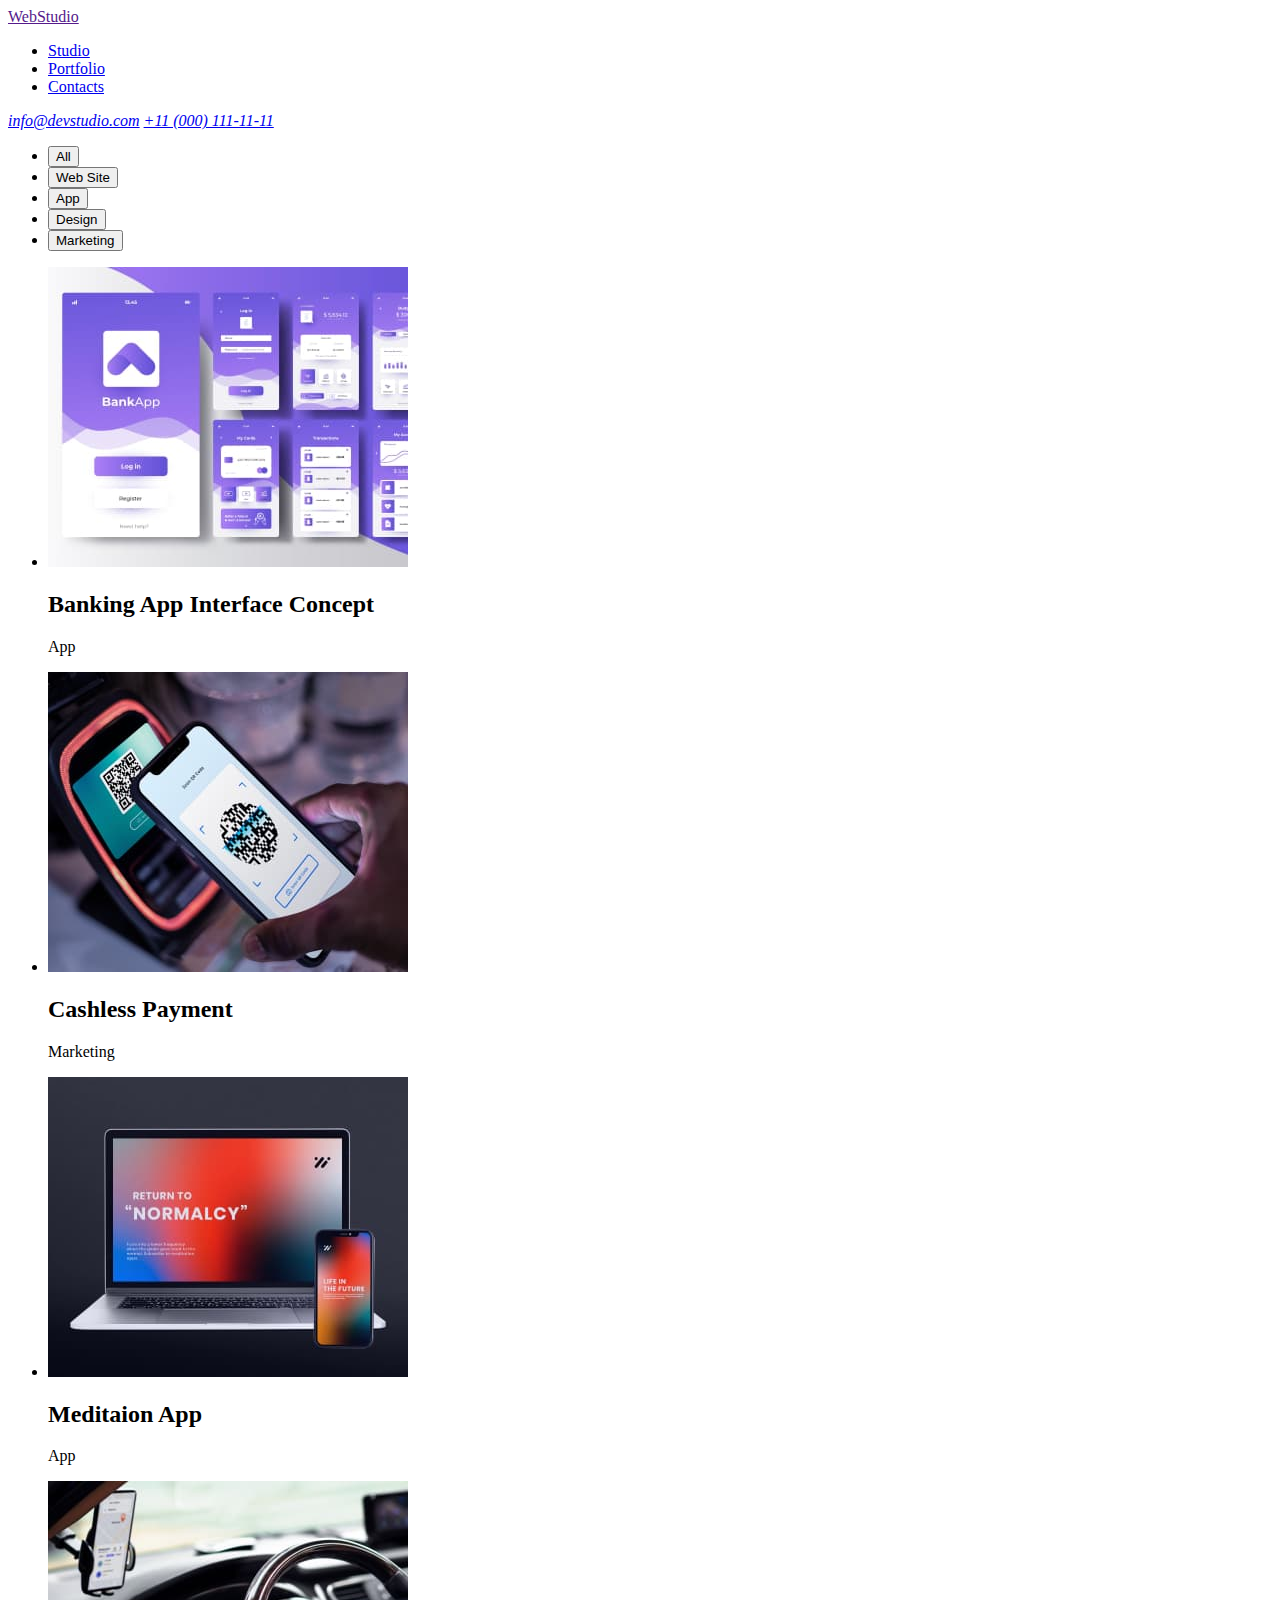
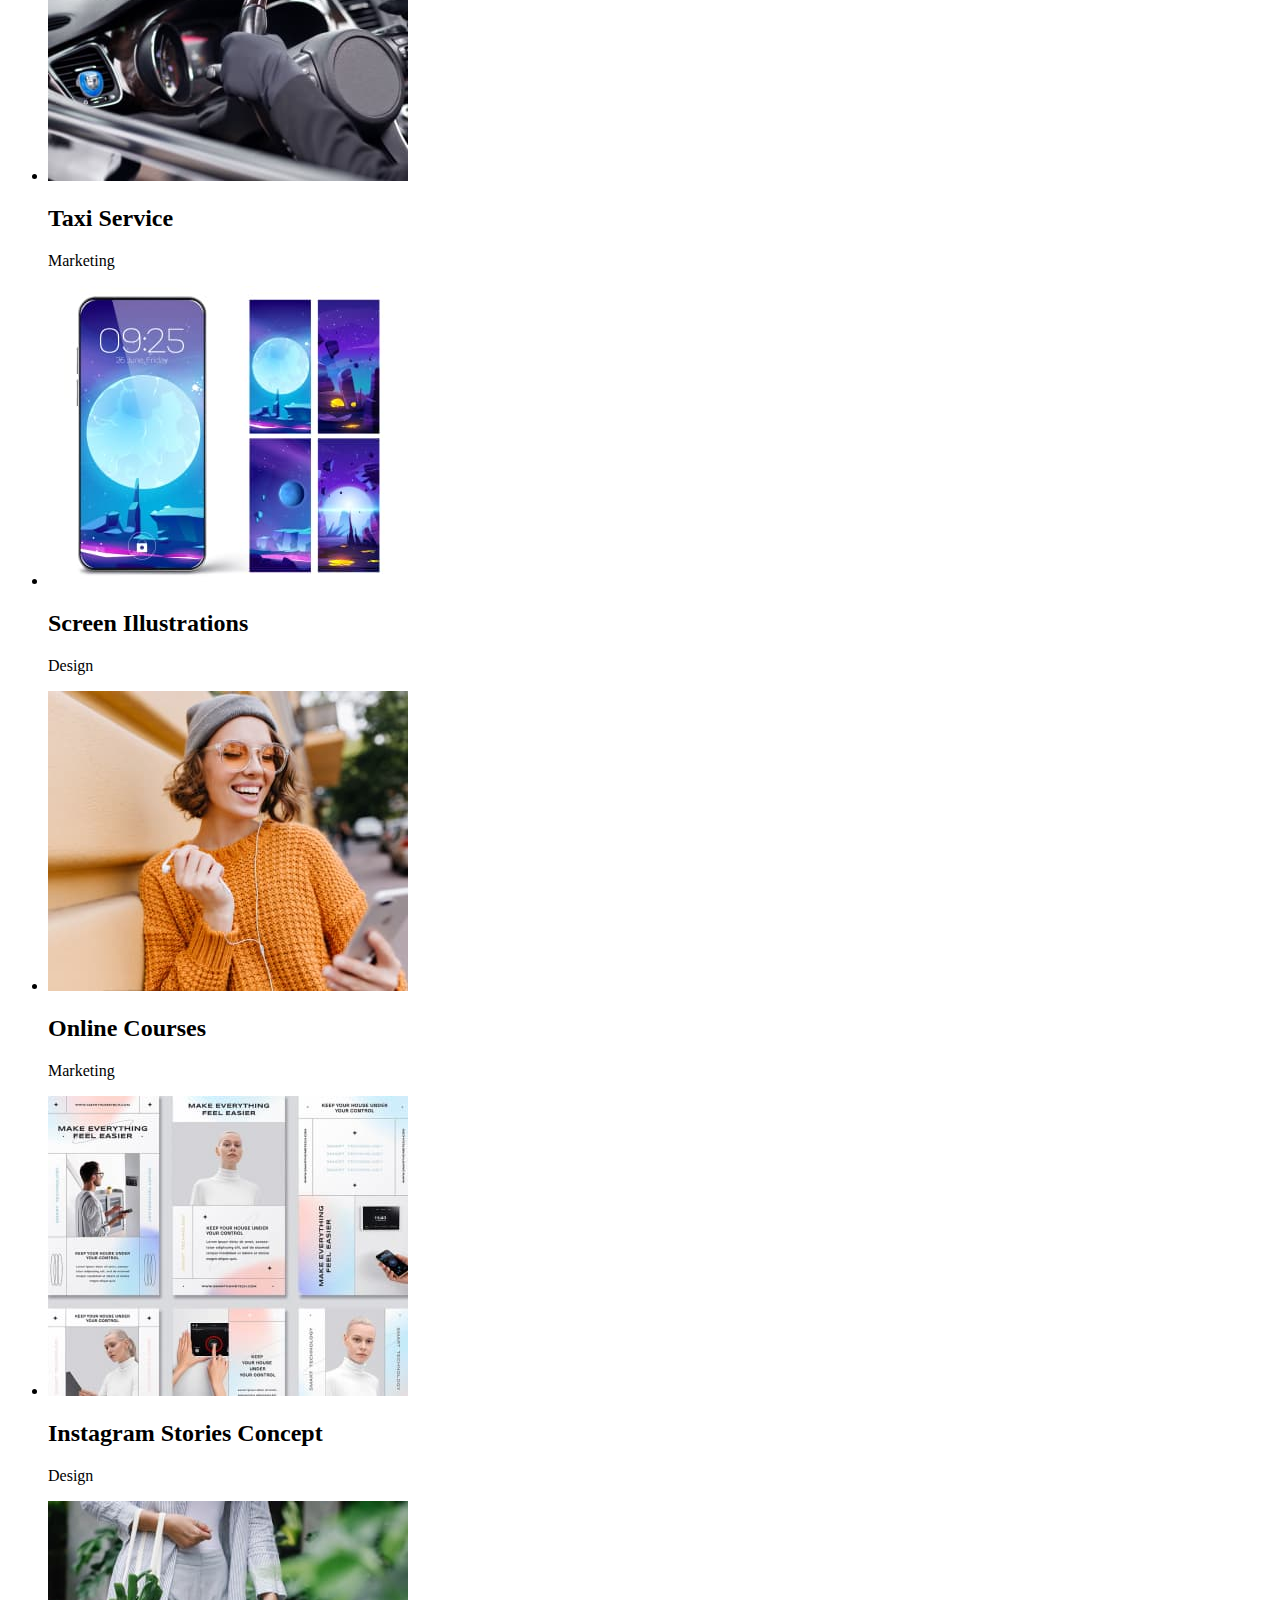
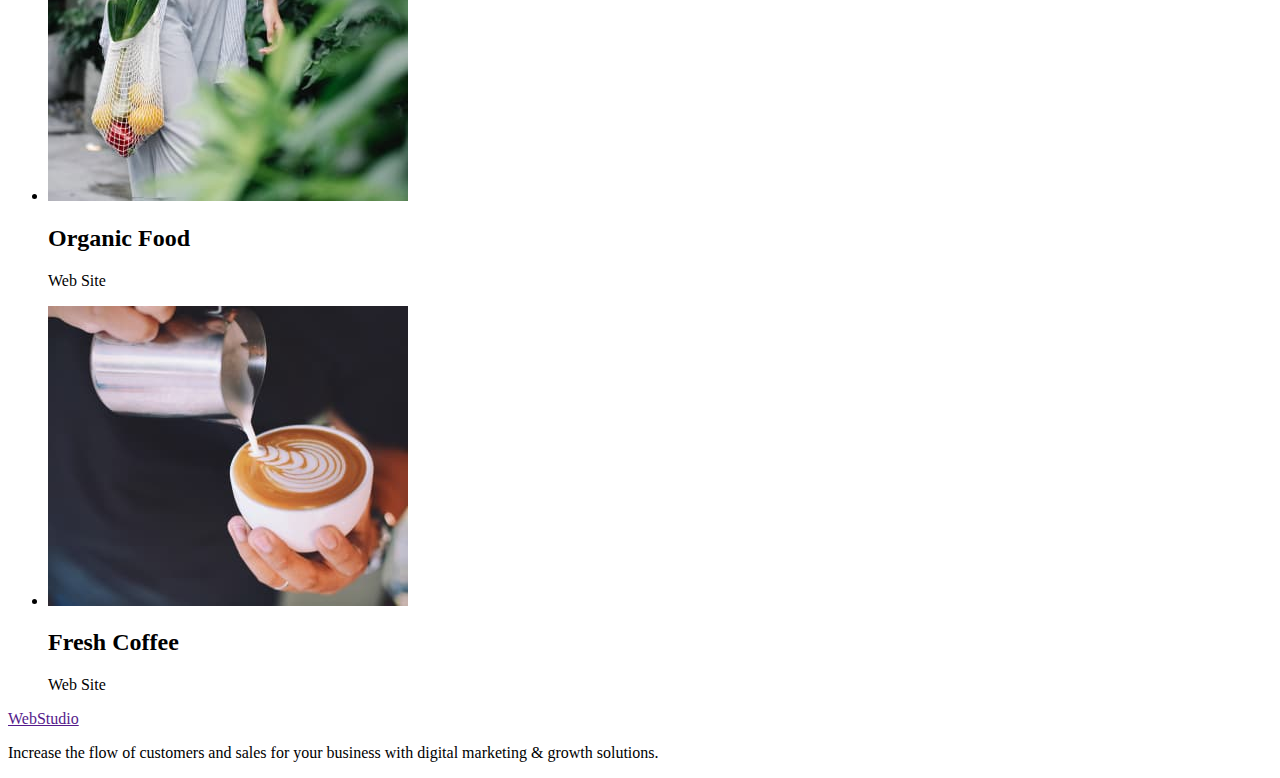
==== portfolio.html @ aa78f2b3 "add portfolio" ====
<!DOCTYPE html>
<html lang="en">
  <head>
    <meta charset="UTF-8" />
    <meta http-equiv="X-UA-Compatible" content="IE=edge" />
    <meta name="viewport" content="width=device-width, initial-scale=1.0" />
    <title>WebStudio</title>
  </head>
  <body>
    <header>
      <nav>
        <a href="">WebStudio</a>
        <ul>
          <li><a href="./index.html">Studio</a></li>
          <li><a href="#">Portfolio</a></li>
          <li><a href="#">Contacts</a></li>
        </ul>
      </nav>
      <address>
        <a href="mailto:info@devstudio.com">info@devstudio.com</a>
        <a href="tel:+110001111111">+11 (000) 111-11-11</a>
      </address>
    </header>
    <main>
      <section>
        <h1 hidden>produckt navigation</h1>
        <ul>
          <li><button type="button">All</button></li>
          <li><button type="button">Web Site</button></li>
          <li><button type="button">App</button></li>
          <li><button type="button">Design</button></li>
          <li><button type="button">Marketing</button></li>
        </ul>
      </section>
      <section>
        <ul>
          <li>
            <img
              src="./images/example-product/banking-app.jpg"
              alt="example banking app interface concept"
              width="360"
              height="300"
            />
            <h2>Banking App Interface Concept</h2>
            <p>App</p>
          </li>
          <li>
            <img
              src="./images/example-product/cashless-payment.jpg"
              alt="example cashless payment"
              width="360"
              height="300"
            />
            <h2>Cashless Payment</h2>
            <p>Marketing</p>
          </li>
          <li>
            <img
              src="./images/example-product/meditation-app.jpg"
              alt="example meditaion app"
              width="360"
              height="300"
            />
            <h2>Meditaion App</h2>
            <p>App</p>
          </li>
        </ul>
      </section>
      <section>
        <ul>
          <li>
            <img
              src="./images/example-product/taxi-servise.jpg"
              alt="example taxi service"
              width="360"
              height="300"
            />
            <h2>Taxi Service</h2>
            <p>Marketing</p>
          </li>
          <li>
            <img
              src="./images/example-product/screen-illustration.jpg"
              alt="example screen illustrations"
              width="360"
              height="300"
            />
            <h2>Screen Illustrations</h2>
            <p>Design</p>
          </li>
          <li>
            <img
              src="./images/example-product/online-courses.jpg"
              alt="example online courses"
              width="360"
              height="300"
            />
            <h2>Online Courses</h2>
            <p>Marketing</p>
          </li>
        </ul>
      </section>
      <section>
        <ul>
          <li>
            <img
              src="./images/example-product/instagram-stories-concept.jpg"
              alt="example Instagram Stories Concept"
              width="360"
              height="300"
            />
            <h2>Instagram Stories Concept</h2>
            <p>Design</p>
          </li>
          <li>
            <img
              src="./images/example-product/organic-food.jpg"
              alt="example Organic Food"
              width="360"
              height="300"
            />
            <h2>Organic Food</h2>
            <p>Web Site</p>
          </li>
          <li>
            <img
              src="./images/example-product/fresh-coffee.jpg"
              alt="example Fresh Coffee"
              width="360"
              height="300"
            />
            <h2>Fresh Coffee</h2>
            <p>Web Site</p>
          </li>
        </ul>
      </section>
    </main>
    <footer>
      <a href="">WebStudio</a>
      <p>
        Increase the flow of customers and sales for your business with digital
        marketing & growth solutions.
      </p>
    </footer>
  </body>
</html>
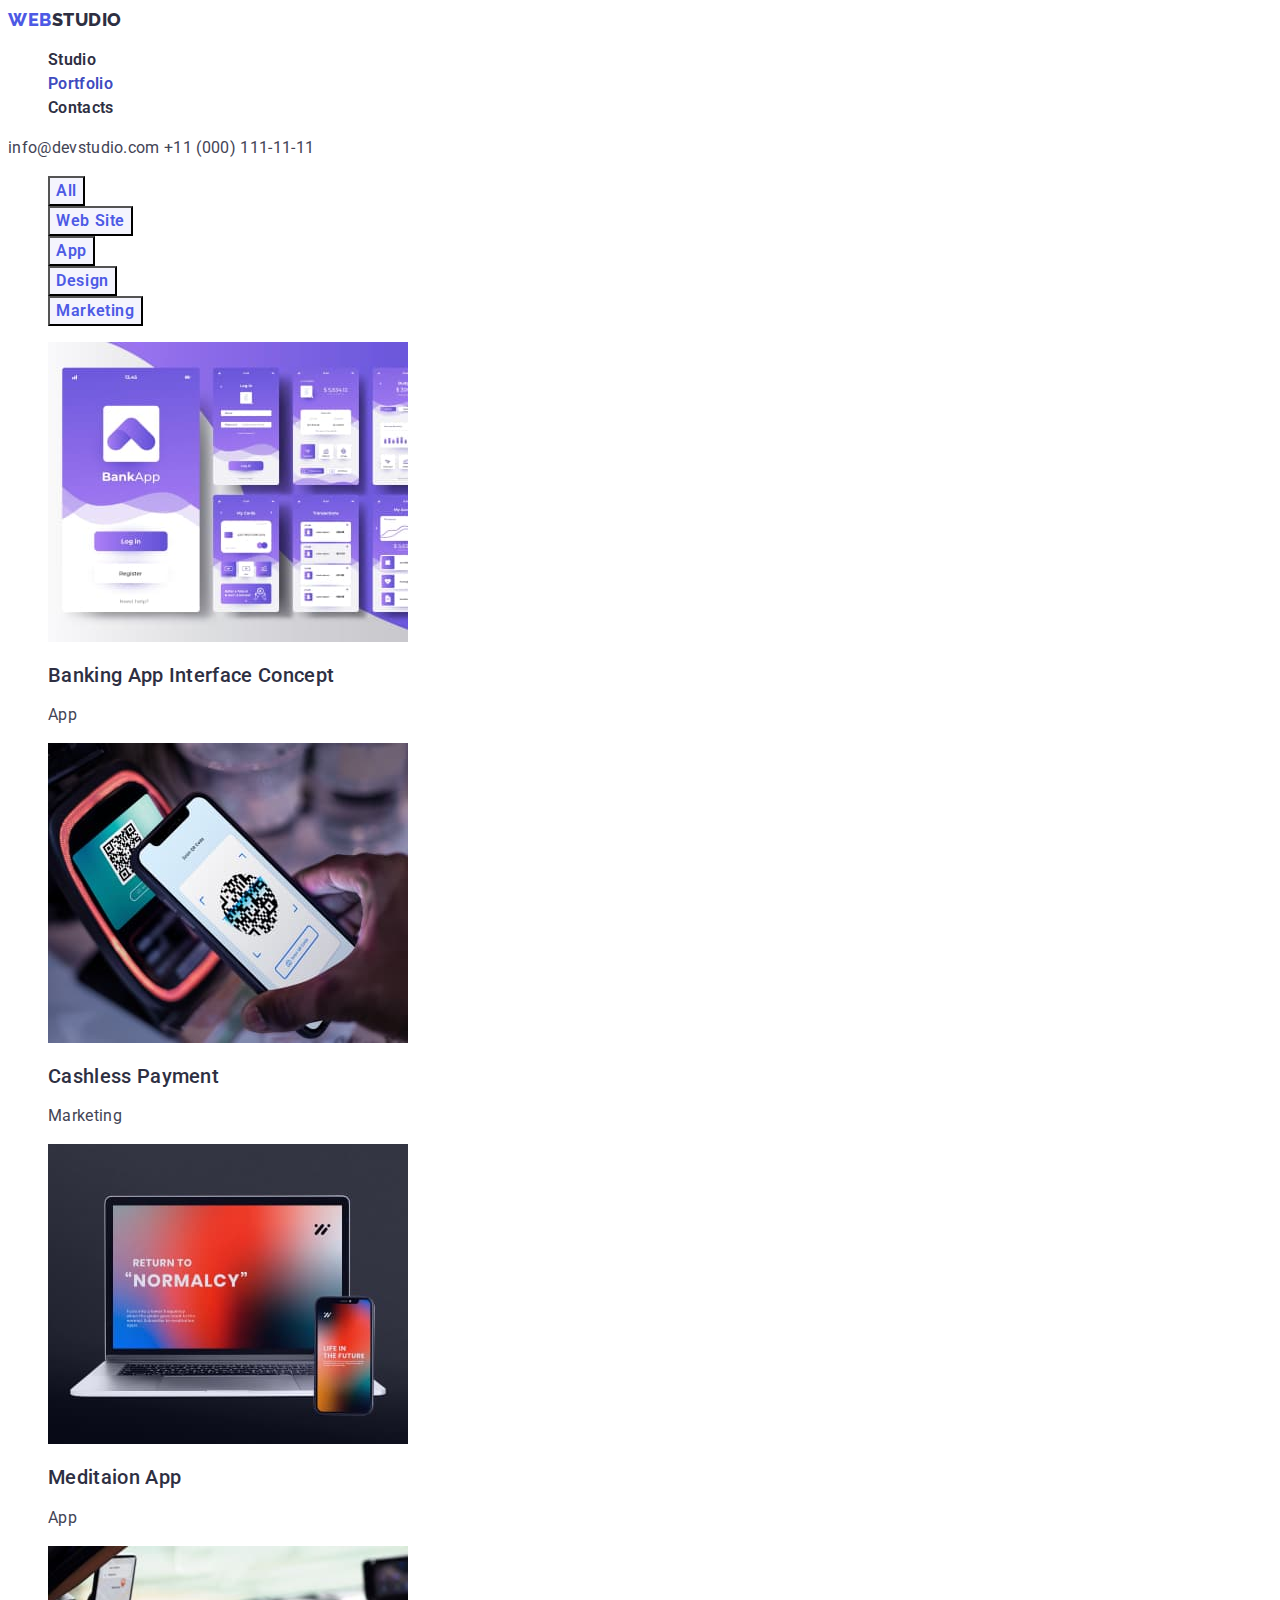
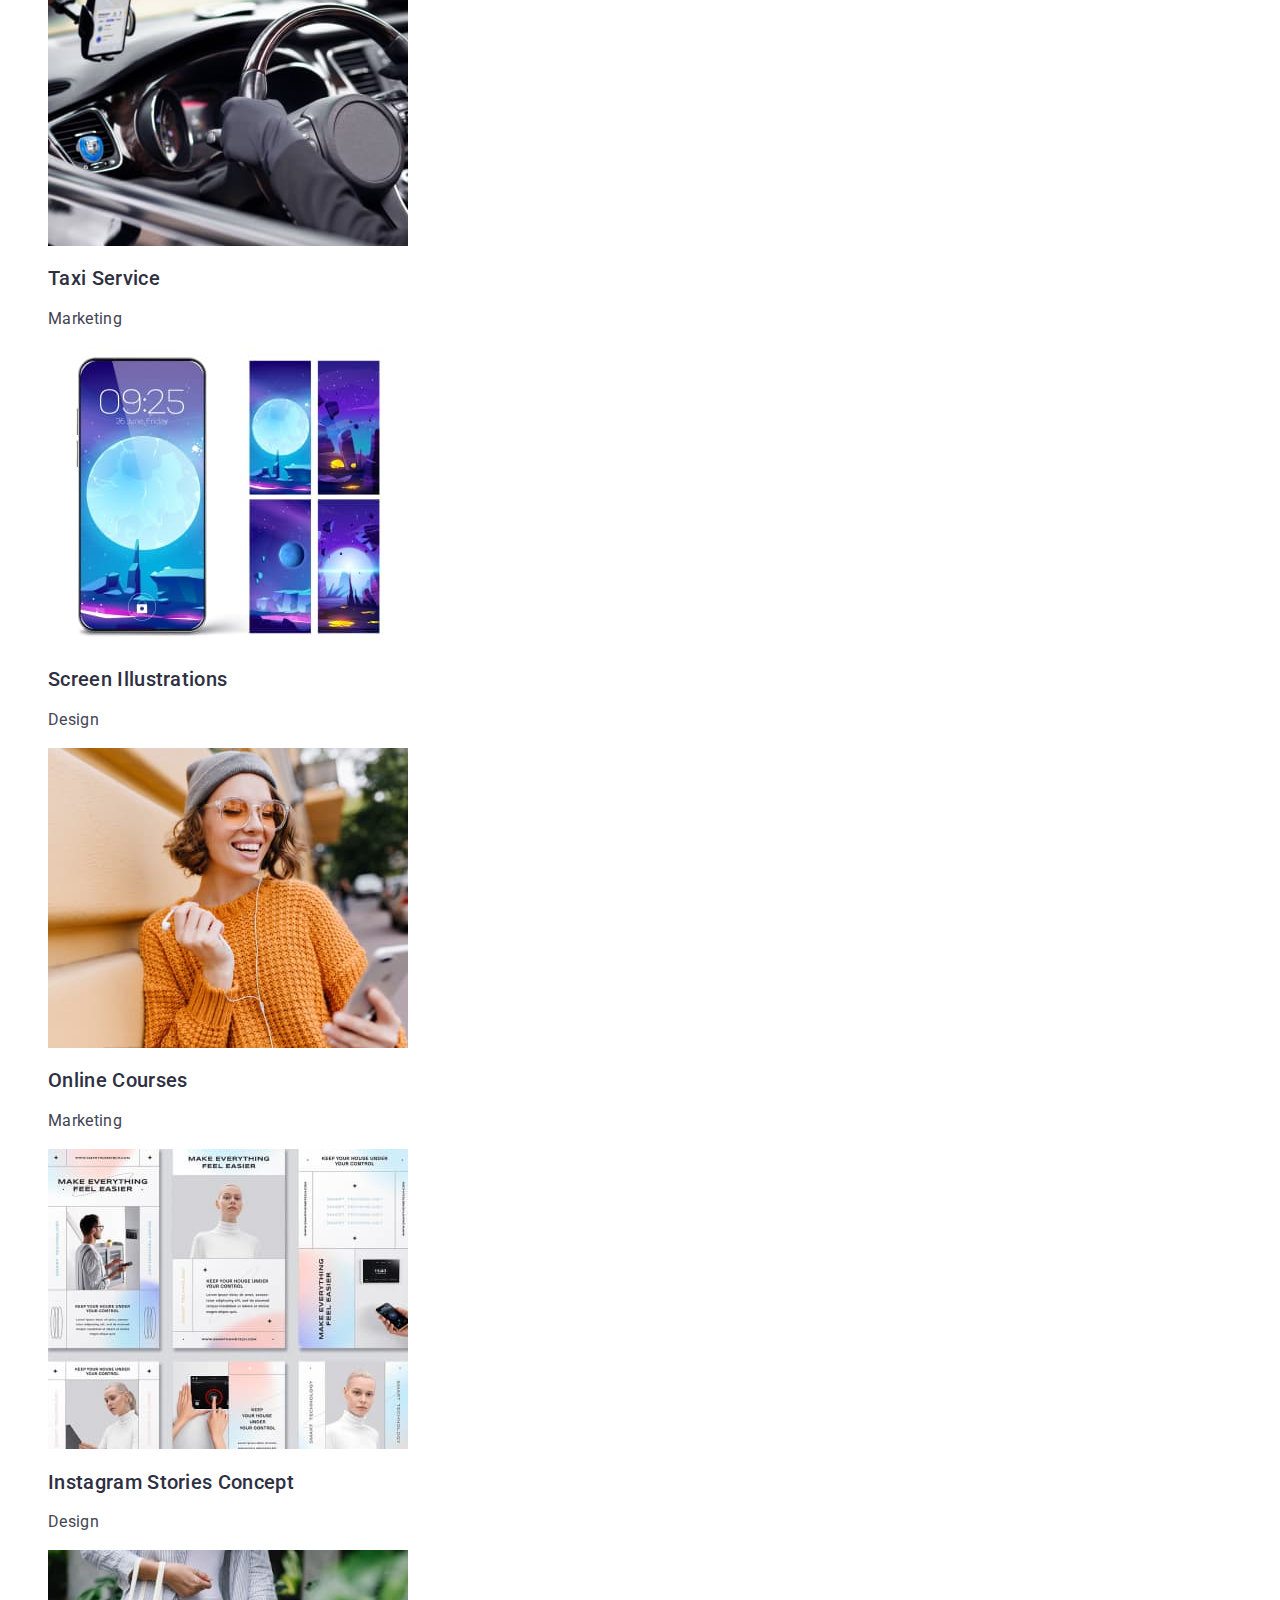
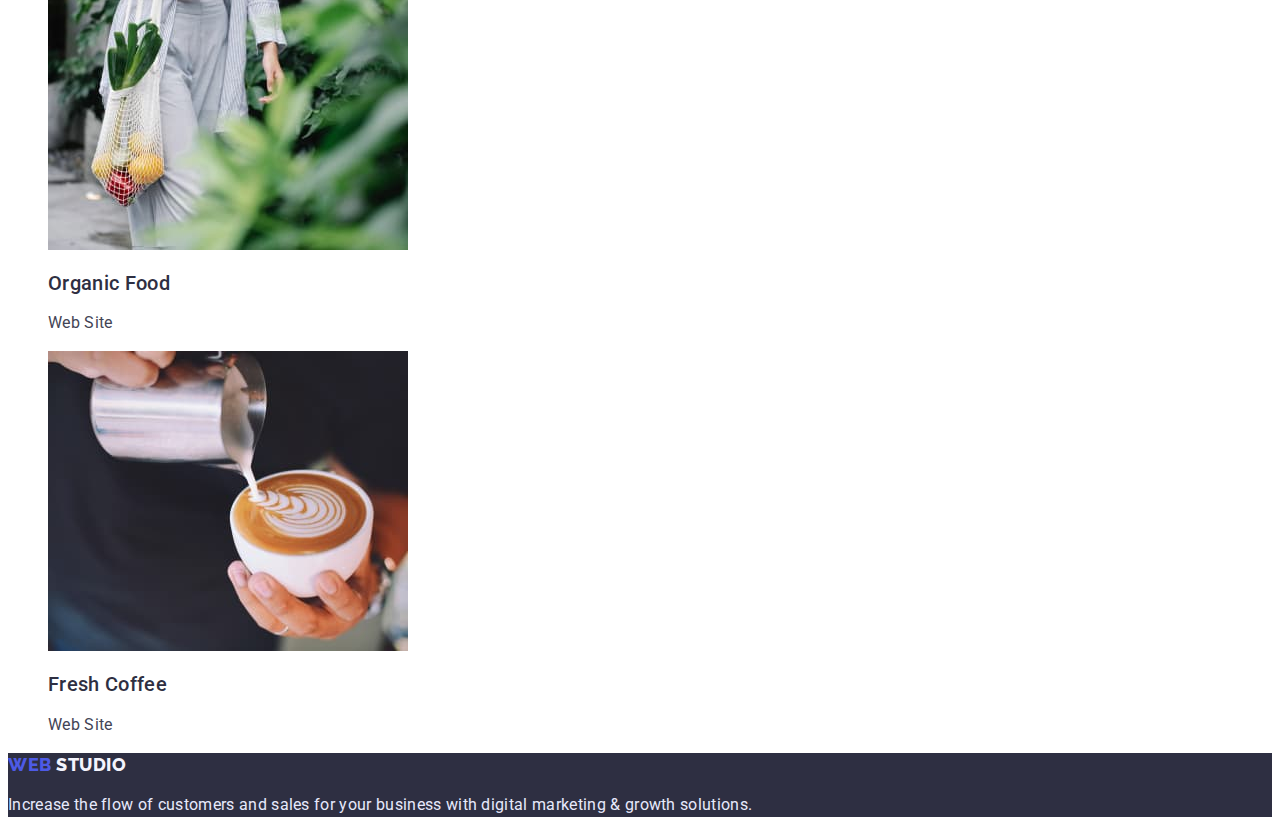
==== commit ada256cd: "add portfolio and styles" ====
--- a/portfolio.html
+++ b/portfolio.html
@@ -5,139 +5,172 @@
     <meta http-equiv="X-UA-Compatible" content="IE=edge" />
     <meta name="viewport" content="width=device-width, initial-scale=1.0" />
     <title>WebStudio</title>
+    <link rel="preconnect" href="https://fonts.googleapis.com" />
+    <link rel="preconnect" href="https://fonts.gstatic.com" crossorigin />
+    <link
+      href="https://fonts.googleapis.com/css2?family=Raleway:wght@800&family=Roboto:wght@400;500;700&display=swap"
+      rel="stylesheet"
+    />
+    <link rel="stylesheet" href="./css/styles.css" />
   </head>
   <body>
-    <header>
-      <nav>
-        <a href="">WebStudio</a>
-        <ul>
-          <li><a href="./index.html">Studio</a></li>
-          <li><a href="#">Portfolio</a></li>
-          <li><a href="#">Contacts</a></li>
+    <!----------- Header------ -->
+    <header class="header">
+      <!-- ------Navigation----- -->
+      <nav class="navigation">
+        <a class="studio-logo" href=""><span class="logo">Web</span>Studio</a>
+        <ul class="menu list">
+          <li class="menu-item">
+            <a class="link" href="./index.html">Studio</a>
+          </li>
+          <li class="menu-item">
+            <a class="link link-current" href="./portfolio.html">Portfolio</a>
+          </li>
+          <li class="menu-item">
+            <a class="link" href="#">Contacts</a>
+          </li>
         </ul>
       </nav>
-      <address>
-        <a href="mailto:info@devstudio.com">info@devstudio.com</a>
-        <a href="tel:+110001111111">+11 (000) 111-11-11</a>
+      <!-- -------Address------- -->
+      <address class="address">
+        <a class="link-address" href="mailto:info@devstudio.com"
+          >info@devstudio.com</a
+        >
+        <a class="link-address" href="tel:+110001111111">+11 (000) 111-11-11</a>
       </address>
     </header>
     <main>
-      <section>
-        <h1 hidden>produckt navigation</h1>
-        <ul>
-          <li><button type="button">All</button></li>
-          <li><button type="button">Web Site</button></li>
-          <li><button type="button">App</button></li>
-          <li><button type="button">Design</button></li>
-          <li><button type="button">Marketing</button></li>
+      <section class="portfolio">
+        <!--------------- Filter -------------->
+        <h1 class="visually-hidden">filter</h1>
+        <ul class="filter list">
+          <li class="filter-item">
+            <button class="filter-btn" type="button">All</button>
+          </li>
+          <li class="filter-item">
+            <button class="filter-btn" type="button">Web Site</button>
+          </li>
+          <li class="filter-item">
+            <button class="filter-btn" type="button">App</button>
+          </li>
+          <li class="filter-item">
+            <button class="filter-btn" type="button">Design</button>
+          </li>
+          <li class="filter-item">
+            <button class="filter-btn" type="button">Marketing</button>
+          </li>
         </ul>
-      </section>
-      <section>
-        <ul>
-          <li>
+        <!----------------- Examples------------- -->
+        <ul class="examples list">
+          <li class="examples-item">
             <img
+              class="examples-img"
               src="./images/example-product/banking-app.jpg"
               alt="example banking app interface concept"
               width="360"
               height="300"
             />
-            <h2>Banking App Interface Concept</h2>
-            <p>App</p>
+            <h2 class="main-title">Banking App Interface Concept</h2>
+            <p class="main-text">App</p>
           </li>
-          <li>
+          <li class="examples-item">
             <img
+              class="examples-img"
               src="./images/example-product/cashless-payment.jpg"
               alt="example cashless payment"
               width="360"
               height="300"
             />
-            <h2>Cashless Payment</h2>
-            <p>Marketing</p>
+            <h2 class="main-title">Cashless Payment</h2>
+            <p class="main-text">Marketing</p>
           </li>
-          <li>
+          <li class="examples-item">
             <img
+              class="examples-img"
               src="./images/example-product/meditation-app.jpg"
               alt="example meditaion app"
               width="360"
               height="300"
             />
-            <h2>Meditaion App</h2>
-            <p>App</p>
+            <h2 class="main-title">Meditaion App</h2>
+            <p class="main-text">App</p>
           </li>
-        </ul>
-      </section>
-      <section>
-        <ul>
-          <li>
+          <li class="examples-item">
             <img
+              class="examples-img"
               src="./images/example-product/taxi-servise.jpg"
               alt="example taxi service"
               width="360"
               height="300"
             />
-            <h2>Taxi Service</h2>
-            <p>Marketing</p>
+            <h2 class="main-title">Taxi Service</h2>
+            <p class="main-text">Marketing</p>
           </li>
-          <li>
+          <li class="examples-item">
             <img
+              class="examples-img"
               src="./images/example-product/screen-illustration.jpg"
               alt="example screen illustrations"
               width="360"
               height="300"
             />
-            <h2>Screen Illustrations</h2>
-            <p>Design</p>
+            <h2 class="main-title">Screen Illustrations</h2>
+            <p class="main-text">Design</p>
           </li>
-          <li>
+          <li class="examples-item">
             <img
+              class="examples-img"
               src="./images/example-product/online-courses.jpg"
               alt="example online courses"
               width="360"
               height="300"
             />
-            <h2>Online Courses</h2>
-            <p>Marketing</p>
+            <h2 class="main-title">Online Courses</h2>
+            <p class="main-text">Marketing</p>
           </li>
-        </ul>
-      </section>
-      <section>
-        <ul>
-          <li>
+          <li class="examples-item">
             <img
+              class="examples-img"
               src="./images/example-product/instagram-stories-concept.jpg"
               alt="example Instagram Stories Concept"
               width="360"
               height="300"
             />
-            <h2>Instagram Stories Concept</h2>
-            <p>Design</p>
+            <h2 class="main-title">Instagram Stories Concept</h2>
+            <p class="main-text">Design</p>
           </li>
-          <li>
+          <li class="examples-item">
             <img
+              class="examples-img"
               src="./images/example-product/organic-food.jpg"
               alt="example Organic Food"
               width="360"
               height="300"
             />
-            <h2>Organic Food</h2>
-            <p>Web Site</p>
+            <h2 class="main-title">Organic Food</h2>
+            <p class="main-text">Web Site</p>
           </li>
-          <li>
+          <li class="examples-item">
             <img
+              class="examples-img"
               src="./images/example-product/fresh-coffee.jpg"
               alt="example Fresh Coffee"
               width="360"
               height="300"
             />
-            <h2>Fresh Coffee</h2>
-            <p>Web Site</p>
+            <h2 class="main-title">Fresh Coffee</h2>
+            <p class="main-text">Web Site</p>
           </li>
         </ul>
       </section>
     </main>
-    <footer>
-      <a href="">WebStudio</a>
-      <p>
+    <!------------------ Footer----------- -->
+    <footer class="footer">
+      <a class="studio-logo" href="">
+        <span class="logo">Web</span>
+        <span class="studio">Studio</span>
+      </a>
+      <p class="footer-text">
         Increase the flow of customers and sales for your business with digital
         marketing & growth solutions.
       </p>
--- a/css/styles.css
+++ b/css/styles.css
@@ -0,0 +1,191 @@
+:root {
+  --primary-brand: #4d5ae5;
+  --dark: #2e2f42;
+  --pressed-state: #404bbf;
+  --success: #31d0aa;
+  --text: #434455;
+  --subtle-text: #8e8f99;
+  --accent: #e7e9fc;
+  --light: #f4f4fd;
+  --white: #fff;
+}
+
+body {
+  font-family: 'Roboto', sans-serif;
+  letter-spacing: 0.02em;
+  background-color: var(--white);
+}
+.list {
+  list-style: none;
+}
+.link {
+  text-decoration: none;
+}
+.menu .menu-item .link-current {
+  color: var(--pressed-state);
+}
+
+.visually-hidden {
+  position: absolute;
+  width: 1px;
+  height: 1px;
+  margin: -1px;
+  border: 0;
+  padding: 0;
+
+  white-space: nowrap;
+  clip-path: inset(100%);
+  clip: rect(0 0 0 0);
+  overflow: hidden;
+}
+/* ----------Component-------------------- */
+.main-text {
+  font-size: 16px;
+  line-height: 1.5;
+  color: var(--text);
+}
+.main-title {
+  font-weight: 500;
+  font-size: 20px;
+  line-height: 1.2;
+  color: var(--dark);
+}
+.section-title {
+  font-weight: 600;
+  font-size: 36px;
+  line-height: 1.11;
+  text-align: center;
+  text-transform: capitalize;
+  color: var(--dark);
+}
+/* ----------Header-------------------- */
+.header {
+  background-color: var(--white);
+}
+/* -----------Logo------------------- */
+.studio-logo {
+  font-family: 'Raleway', sans-serif;
+  font-weight: 800;
+  font-size: 18px;
+  line-height: 1.33;
+  letter-spacing: 0.03em;
+  text-transform: uppercase;
+  color: var(--dark);
+  text-decoration: none;
+}
+
+.logo {
+  color: var(--primary-brand);
+}
+/*--------------Navigation-------------- */
+.navigation .link {
+  font-weight: 600;
+  font-size: 16px;
+  line-height: 1.5;
+  color: var(--dark);
+  text-decoration: none;
+}
+.menu :hover,
+.menu :focus {
+  color: var(--pressed-state);
+}
+
+.link-address {
+  color: var(--text);
+  text-decoration: none;
+}
+.address {
+  font-style: normal;
+  font-size: 16px;
+  line-height: 1.5;
+}
+.address :hover,
+.address :focus {
+  color: var(--pressed-state);
+}
+/*-------------- Hero----------------- */
+.hero {
+  font-weight: 600;
+  font-size: 56px;
+  line-height: 1.07;
+  text-align: center;
+  letter-spacing: 0.02em;
+  /* color: var(--white); */
+}
+
+.hero-btn {
+  font-family: inherit;
+  cursor: pointer;
+  font-weight: 600;
+  font-size: 16px;
+  line-height: 1.85;
+  display: flex;
+  align-items: center;
+  letter-spacing: 0.04em;
+  background-color: var(--primary-brand);
+  color: var(--white);
+}
+.hero-btn:hover,
+.hero-btn:focus {
+  background-color: var(--pressed-state);
+}
+.hero-bgc {
+  background-color: var(--dark);
+}
+/* --------Adventages----------------- */
+/* .advantage-item {
+} */
+/* <------------- Product--------- --> */
+/* .product-item {
+}
+.product-foto {
+} */
+/* <--------------- Team----------- --> */
+.team-bgc {
+  background-color: var(--light);
+}
+/* .team-member {
+} */
+/* <------------------ Footer----------- --> */
+.footer {
+  background-color: var(--dark);
+}
+.studio {
+  color: var(--light);
+}
+.footer-text {
+  font-weight: 400;
+  font-size: 16px;
+  line-height: 1.5;
+  color: var(--accent);
+}
+/*-------------------PORTFOLIO------------ */
+/* -----------Filter-------------- */
+.filter-btn {
+  font-family: inherit;
+  cursor: pointer;
+  font-weight: 600;
+  font-size: 16px;
+  line-height: 1.5;
+  display: flex;
+  align-items: center;
+  text-align: center;
+  letter-spacing: 0.04em;
+  background-color: var(--light);
+  color: var(--primary-brand);
+}
+.filter-btn:hover,
+.filter-btn:focus {
+  background-color: var(--pressed-state);
+  color: var(--white);
+}
+
+/* -------Examples----------- */
+/* .examples {
+}
+
+.examples-item {
+} */
+/* .examples-img {
+
+} */
